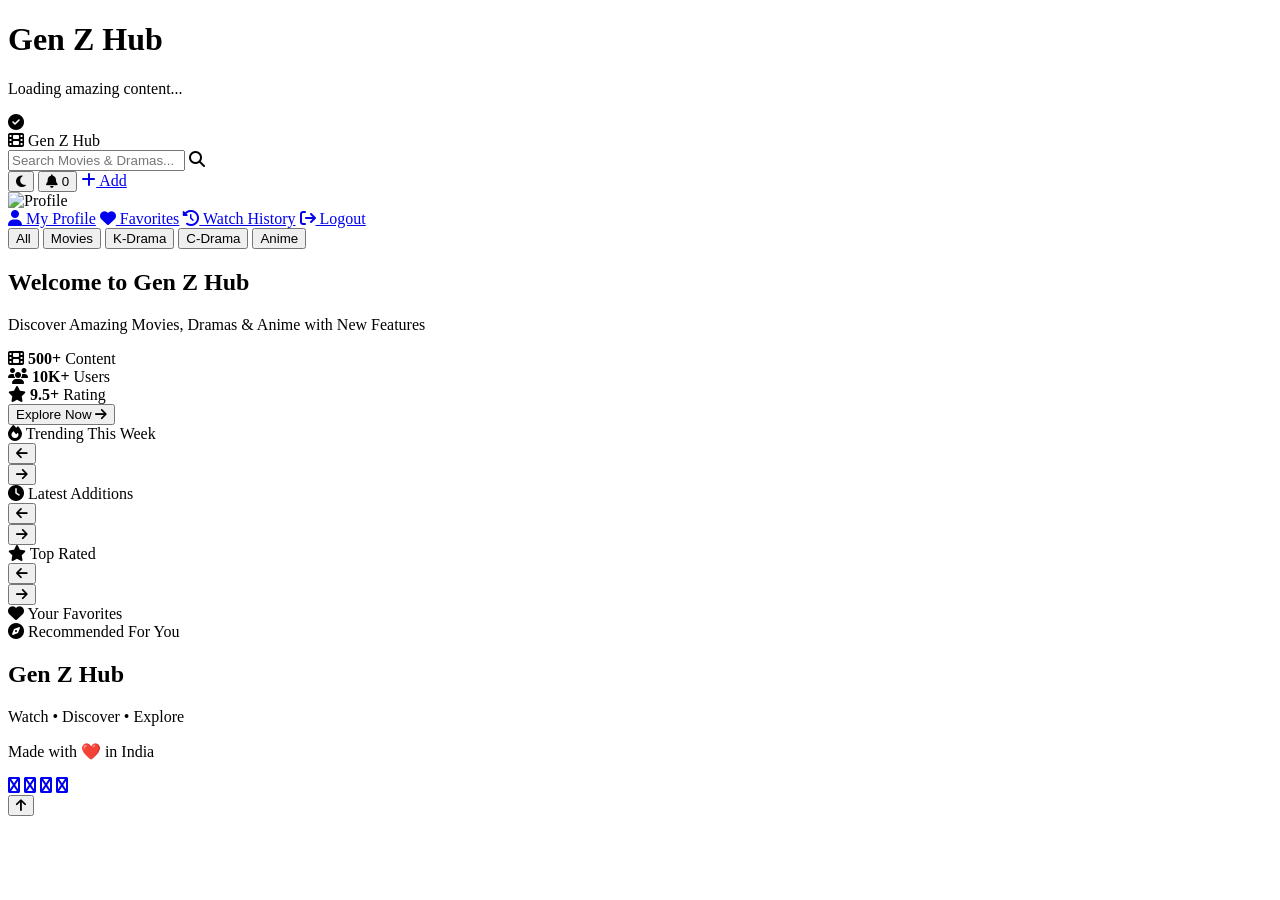
==== index.html @ 0b3efc9b "Create index.html for Gen Z Hub website This HTML file serves as the main structure for the Gen Z Hu" ====
<!DOCTYPE html>
<html lang="en">
<head>
  <meta charset="UTF-8">
  <meta name="viewport" content="width=device-width, initial-scale=1.0">
  <meta name="description" content="Gen Z Hub - Discover Amazing Movies, Dramas & Anime">
  <title>Gen Z Hub - Best Dramas & Movies</title>

  <link rel="stylesheet" href="style.css">
  <link rel="preconnect" href="https://fonts.googleapis.com">
  <link rel="preconnect" href="https://fonts.gstatic.com" crossorigin>
  <link href="https://fonts.googleapis.com/css2?family=Poppins:wght@300;400;500;600;700;800&family=Inter:wght@400;500;600&display=swap" rel="stylesheet">
  <link rel="stylesheet" href="https://cdnjs.cloudflare.com/ajax/libs/font-awesome/6.5.2/css/all.min.css">
</head>

<body>
  <!-- LOADER -->
  <div id="loader">
    <h1>Gen Z Hub</h1>
    <p>Loading amazing content...</p>
    <div class="loader-spinner"></div>
  </div>

  <!-- NOTIFICATION POPUP -->
  <div id="notification" class="notification">
    <i class="fa-solid fa-check-circle"></i>
    <span id="notif-text"></span>
  </div>

  <!-- NAVBAR -->
  <nav class="navbar">
    <div class="logo">
      <i class="fa-solid fa-film"></i>
      <span>Gen Z Hub</span>
    </div>

    <!-- SEARCH -->
    <div class="search-box">
      <input type="text" id="search" placeholder="Search Movies & Dramas...">
      <i class="fa-solid fa-magnifying-glass"></i>
    </div>

    <!-- NEW FEATURES -->
    <div class="nav-actions">
      <button id="darkModeBtn" class="nav-btn" title="Toggle Dark Mode">
        <i class="fa-solid fa-moon"></i>
      </button>
      <button id="notifyBtn" class="nav-btn" title="Notifications">
        <i class="fa-solid fa-bell"></i>
        <span class="notify-count">0</span>
      </button>
      <a href="admin.html" class="add-btn">
        <i class="fa-solid fa-plus"></i> Add
      </a>
      <div class="user-profile" id="userProfile">
        <img src="https://ui-avatars.com/api/?name=User&background=4f7cff&color=fff" alt="Profile">
        <div class="profile-dropdown">
          <a href="#"><i class="fa-solid fa-user"></i> My Profile</a>
          <a href="#"><i class="fa-solid fa-heart"></i> Favorites</a>
          <a href="#"><i class="fa-solid fa-history"></i> Watch History</a>
          <a href="#" class="logout"><i class="fa-solid fa-sign-out"></i> Logout</a>
        </div>
      </div>
    </div>

    <!-- FILTER MENU -->
    <div class="menu">
      <button class="menu-btn active" data-filter="all">All</button>
      <button class="menu-btn" data-filter="Movie">Movies</button>
      <button class="menu-btn" data-filter="K-Drama">K-Drama</button>
      <button class="menu-btn" data-filter="C-Drama">C-Drama</button>
      <button class="menu-btn" data-filter="Anime">Anime</button>
    </div>
  </nav>

  <!-- HERO -->
  <section class="hero">
    <div class="overlay">
      <h1>Welcome to <span>Gen Z Hub</span></h1>
      <p>Discover Amazing Movies, Dramas & Anime with New Features</p>
      <div class="hero-stats">
        <div class="stat">
          <i class="fa-solid fa-film"></i>
          <span><b>500+</b> Content</span>
        </div>
        <div class="stat">
          <i class="fa-solid fa-users"></i>
          <span><b>10K+</b> Users</span>
        </div>
        <div class="stat">
          <i class="fa-solid fa-star"></i>
          <span><b>9.5+</b> Rating</span>
        </div>
      </div>
      <a href="#trending">
        <button>Explore Now <i class="fa-solid fa-arrow-right"></i></button>
      </a>
    </div>
  </section>

  <!-- TRENDING -->
  <section id="trending" class="section">
    <div class="section-title">
      <i class="fa-solid fa-fire"></i> Trending This Week
    </div>
    <button class="slide-btn prev" data-section="trendingList"><i class="fa-solid fa-arrow-left"></i></button>
    <div class="cards" id="trendingList"></div>
    <button class="slide-btn next" data-section="trendingList"><i class="fa-solid fa-arrow-right"></i></button>
  </section>

  <!-- LATEST -->
  <section class="section">
    <div class="section-title">
      <i class="fa-solid fa-clock"></i> Latest Additions
    </div>
    <button class="slide-btn prev" data-section="latestList"><i class="fa-solid fa-arrow-left"></i></button>
    <div class="cards" id="latestList"></div>
    <button class="slide-btn next" data-section="latestList"><i class="fa-solid fa-arrow-right"></i></button>
  </section>

  <!-- TOP RATED -->
  <section class="section">
    <div class="section-title">
      <i class="fa-solid fa-star"></i> Top Rated
    </div>
    <button class="slide-btn prev" data-section="topList"><i class="fa-solid fa-arrow-left"></i></button>
    <div class="cards" id="topList"></div>
    <button class="slide-btn next" data-section="topList"><i class="fa-solid fa-arrow-right"></i></button>
  </section>

  <!-- NEW: FAVORITES SECTION -->
  <section class="section">
    <div class="section-title">
      <i class="fa-solid fa-heart"></i> Your Favorites
    </div>
    <div class="cards" id="favoritesList"></div>
  </section>

  <!-- NEW: RECOMMENDED FOR YOU -->
  <section class="section">
    <div class="section-title">
      <i class="fa-solid fa-compass"></i> Recommended For You
    </div>
    <div class="cards" id="recommendedList"></div>
  </section>

  <!-- FOOTER -->
  <footer>
    <div class="footer-content">
      <h2>Gen Z Hub</h2>
      <p>Watch • Discover • Explore</p>
      <p>Made with ❤️ in India</p>
      <div class="footer-social">
        <a href="#"><i class="fa-solid fa-instagram"></i></a>
        <a href="#"><i class="fa-solid fa-twitter"></i></a>
        <a href="#"><i class="fa-solid fa-facebook"></i></a>
        <a href="#"><i class="fa-solid fa-youtube"></i></a>
      </div>
    </div>
  </footer>

  <!-- BACK TO TOP -->
  <button id="topBtn">
    <i class="fa-solid fa-arrow-up"></i>
  </button>

  <!-- SCRIPTS -->
  <script src="data.js"></script>
  <script src="script.js"></script>
</body>
</html>
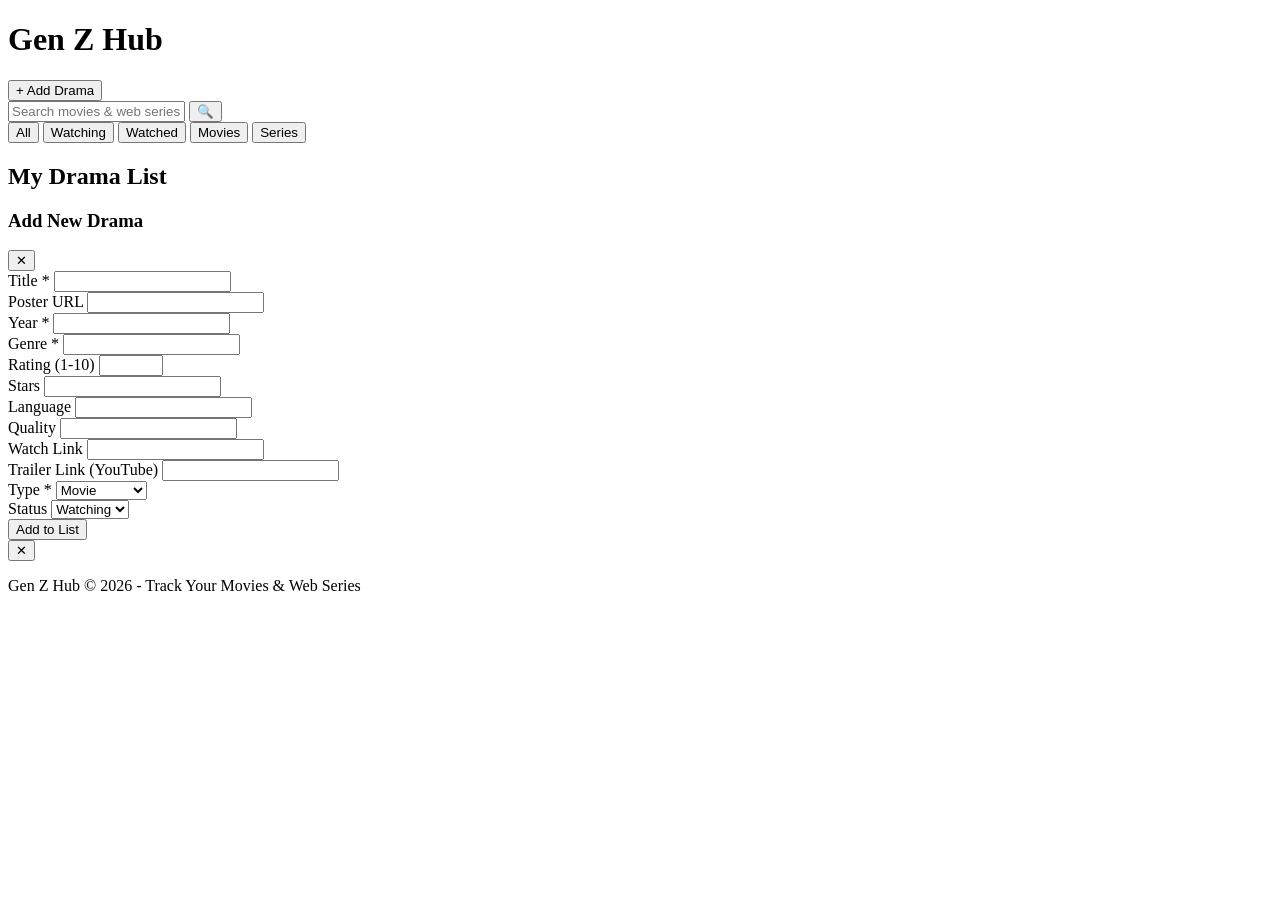
==== commit f5bc7cb2: "Create index.html" ====
--- a/index.html
+++ b/index.html
@@ -1,171 +1,123 @@
 <!DOCTYPE html>
 <html lang="en">
 <head>
-  <meta charset="UTF-8">
-  <meta name="viewport" content="width=device-width, initial-scale=1.0">
-  <meta name="description" content="Gen Z Hub - Discover Amazing Movies, Dramas & Anime">
-  <title>Gen Z Hub - Best Dramas & Movies</title>
+    <meta charset="UTF-8">
+    <meta name="viewport" content="width=device-width, initial-scale=1.0">
+    <title>Gen Z Hub - Track Your Movies & Web Series</title>
+    <link rel="stylesheet" href="styles.css">
+    <link href="https://fonts.googleapis.com/css2?family=Outfit:wght@300;400;500;600;700;800&family=Space+Grotesk:wght@300;400;500;600;700&display=swap" rel="stylesheet">
+</head>
+<body>
+    <div class="app-container">
+        <header class="header">
+            <div class="logo">
+                <h1 class="logo-text">Gen Z Hub</h1>
+            </div>
+            <div class="header-actions">
+                <button id="addDramaBtn" class="btn-primary" onclick="showAddForm()">
+                    <span class="icon">+</span> Add Drama
+                </button>
+            </div>
+        </header>
 
-  <link rel="stylesheet" href="style.css">
-  <link rel="preconnect" href="https://fonts.googleapis.com">
-  <link rel="preconnect" href="https://fonts.gstatic.com" crossorigin>
-  <link href="https://fonts.googleapis.com/css2?family=Poppins:wght@300;400;500;600;700;800&family=Inter:wght@400;500;600&display=swap" rel="stylesheet">
-  <link rel="stylesheet" href="https://cdnjs.cloudflare.com/ajax/libs/font-awesome/6.5.2/css/all.min.css">
-</head>
+        <div class="search-container">
+            <input type="text" id="searchInput" class="search-input" placeholder="Search movies & web series..." onkeyup="searchDramas()">
+            <button class="search-btn" onclick="searchDramas()">🔍</button>
+        </div>
 
-<body>
-  <!-- LOADER -->
-  <div id="loader">
-    <h1>Gen Z Hub</h1>
-    <p>Loading amazing content...</p>
-    <div class="loader-spinner"></div>
-  </div>
+        <div class="filter-tabs">
+            <button class="filter-tab active" onclick="filterBy('all')">All</button>
+            <button class="filter-tab" onclick="filterBy('watching')">Watching</button>
+            <button class="filter-tab" onclick="filterBy('watched')">Watched</button>
+            <button class="filter-tab" onclick="filterBy('movies')">Movies</button>
+            <button class="filter-tab" onclick="filterBy('series')">Series</button>
+        </div>
 
-  <!-- NOTIFICATION POPUP -->
-  <div id="notification" class="notification">
-    <i class="fa-solid fa-check-circle"></i>
-    <span id="notif-text"></span>
-  </div>
+        <main class="main-content">
+            <h2 class="section-title">My Drama List</h2>
+            <div id="dramaGrid" class="drama-grid"></div>
+        </main>
 
-  <!-- NAVBAR -->
-  <nav class="navbar">
-    <div class="logo">
-      <i class="fa-solid fa-film"></i>
-      <span>Gen Z Hub</span>
+        <div id="addFormModal" class="modal">
+            <div class="modal-content">
+                <div class="modal-header">
+                    <h3>Add New Drama</h3>
+                    <button class="close-btn" onclick="hideAddForm()">✕</button>
+                </div>
+                <form id="addDramaForm" class="add-form" onsubmit="addDrama(event)">
+                    <div class="form-group">
+                        <label for="title">Title *</label>
+                        <input type="text" id="title" class="form-input" required>
+                    </div>
+                    <div class="form-group">
+                        <label for="poster">Poster URL</label>
+                        <input type="url" id="poster" class="form-input">
+                    </div>
+                    <div class="form-group">
+                        <label for="year">Year *</label>
+                        <input type="number" id="year" class="form-input" required>
+                    </div>
+                    <div class="form-group">
+                        <label for="genre">Genre *</label>
+                        <input type="text" id="genre" class="form-input" required>
+                    </div>
+                    <div class="form-group">
+                        <label for="rating">Rating (1-10)</label>
+                        <input type="number" id="rating" class="form-input" min="1" max="10" step="0.1">
+                    </div>
+                    <div class="form-group">
+                        <label for="stars">Stars</label>
+                        <input type="text" id="stars" class="form-input">
+                    </div>
+                    <div class="form-group">
+                        <label for="language">Language</label>
+                        <input type="text" id="language" class="form-input">
+                    </div>
+                    <div class="form-group">
+                        <label for="quality">Quality</label>
+                        <input type="text" id="quality" class="form-input">
+                    </div>
+                    <div class="form-group">
+                        <label for="watchLink">Watch Link</label>
+                        <input type="url" id="watchLink" class="form-input">
+                    </div>
+                    <div class="form-group">
+                        <label for="trailerLink">Trailer Link (YouTube)</label>
+                        <input type="url" id="trailerLink" class="form-input">
+                    </div>
+                    <div class="form-group">
+                        <label for="type">Type *</label>
+                        <select id="type" class="form-select" required>
+                            <option value="movie">Movie</option>
+                            <option value="series">Web Series</option>
+                        </select>
+                    </div>
+                    <div class="form-group">
+                        <label for="status">Status</label>
+                        <select id="status" class="form-select">
+                            <option value="watching">Watching</option>
+                            <option value="watched">Watched</option>
+                            <option value="planned">Planned</option>
+                        </select>
+                    </div>
+                    <button type="submit" class="btn-primary btn-submit">Add to List</button>
+                </form>
+            </div>
+        </div>
+
+        <div id="dramaDetailsModal" class="modal">
+            <div class="modal-content details-modal">
+                <div class="modal-header">
+                    <button class="close-btn" onclick="hideDramaDetails()">✕</button>
+                </div>
+                <div id="dramaDetails" class="details-content"></div>
+            </div>
+        </div>
+
+        <footer class="footer">
+            <p>Gen Z Hub © 2026 - Track Your Movies & Web Series</p>
+        </footer>
     </div>
-
-    <!-- SEARCH -->
-    <div class="search-box">
-      <input type="text" id="search" placeholder="Search Movies & Dramas...">
-      <i class="fa-solid fa-magnifying-glass"></i>
-    </div>
-
-    <!-- NEW FEATURES -->
-    <div class="nav-actions">
-      <button id="darkModeBtn" class="nav-btn" title="Toggle Dark Mode">
-        <i class="fa-solid fa-moon"></i>
-      </button>
-      <button id="notifyBtn" class="nav-btn" title="Notifications">
-        <i class="fa-solid fa-bell"></i>
-        <span class="notify-count">0</span>
-      </button>
-      <a href="admin.html" class="add-btn">
-        <i class="fa-solid fa-plus"></i> Add
-      </a>
-      <div class="user-profile" id="userProfile">
-        <img src="https://ui-avatars.com/api/?name=User&background=4f7cff&color=fff" alt="Profile">
-        <div class="profile-dropdown">
-          <a href="#"><i class="fa-solid fa-user"></i> My Profile</a>
-          <a href="#"><i class="fa-solid fa-heart"></i> Favorites</a>
-          <a href="#"><i class="fa-solid fa-history"></i> Watch History</a>
-          <a href="#" class="logout"><i class="fa-solid fa-sign-out"></i> Logout</a>
-        </div>
-      </div>
-    </div>
-
-    <!-- FILTER MENU -->
-    <div class="menu">
-      <button class="menu-btn active" data-filter="all">All</button>
-      <button class="menu-btn" data-filter="Movie">Movies</button>
-      <button class="menu-btn" data-filter="K-Drama">K-Drama</button>
-      <button class="menu-btn" data-filter="C-Drama">C-Drama</button>
-      <button class="menu-btn" data-filter="Anime">Anime</button>
-    </div>
-  </nav>
-
-  <!-- HERO -->
-  <section class="hero">
-    <div class="overlay">
-      <h1>Welcome to <span>Gen Z Hub</span></h1>
-      <p>Discover Amazing Movies, Dramas & Anime with New Features</p>
-      <div class="hero-stats">
-        <div class="stat">
-          <i class="fa-solid fa-film"></i>
-          <span><b>500+</b> Content</span>
-        </div>
-        <div class="stat">
-          <i class="fa-solid fa-users"></i>
-          <span><b>10K+</b> Users</span>
-        </div>
-        <div class="stat">
-          <i class="fa-solid fa-star"></i>
-          <span><b>9.5+</b> Rating</span>
-        </div>
-      </div>
-      <a href="#trending">
-        <button>Explore Now <i class="fa-solid fa-arrow-right"></i></button>
-      </a>
-    </div>
-  </section>
-
-  <!-- TRENDING -->
-  <section id="trending" class="section">
-    <div class="section-title">
-      <i class="fa-solid fa-fire"></i> Trending This Week
-    </div>
-    <button class="slide-btn prev" data-section="trendingList"><i class="fa-solid fa-arrow-left"></i></button>
-    <div class="cards" id="trendingList"></div>
-    <button class="slide-btn next" data-section="trendingList"><i class="fa-solid fa-arrow-right"></i></button>
-  </section>
-
-  <!-- LATEST -->
-  <section class="section">
-    <div class="section-title">
-      <i class="fa-solid fa-clock"></i> Latest Additions
-    </div>
-    <button class="slide-btn prev" data-section="latestList"><i class="fa-solid fa-arrow-left"></i></button>
-    <div class="cards" id="latestList"></div>
-    <button class="slide-btn next" data-section="latestList"><i class="fa-solid fa-arrow-right"></i></button>
-  </section>
-
-  <!-- TOP RATED -->
-  <section class="section">
-    <div class="section-title">
-      <i class="fa-solid fa-star"></i> Top Rated
-    </div>
-    <button class="slide-btn prev" data-section="topList"><i class="fa-solid fa-arrow-left"></i></button>
-    <div class="cards" id="topList"></div>
-    <button class="slide-btn next" data-section="topList"><i class="fa-solid fa-arrow-right"></i></button>
-  </section>
-
-  <!-- NEW: FAVORITES SECTION -->
-  <section class="section">
-    <div class="section-title">
-      <i class="fa-solid fa-heart"></i> Your Favorites
-    </div>
-    <div class="cards" id="favoritesList"></div>
-  </section>
-
-  <!-- NEW: RECOMMENDED FOR YOU -->
-  <section class="section">
-    <div class="section-title">
-      <i class="fa-solid fa-compass"></i> Recommended For You
-    </div>
-    <div class="cards" id="recommendedList"></div>
-  </section>
-
-  <!-- FOOTER -->
-  <footer>
-    <div class="footer-content">
-      <h2>Gen Z Hub</h2>
-      <p>Watch • Discover • Explore</p>
-      <p>Made with ❤️ in India</p>
-      <div class="footer-social">
-        <a href="#"><i class="fa-solid fa-instagram"></i></a>
-        <a href="#"><i class="fa-solid fa-twitter"></i></a>
-        <a href="#"><i class="fa-solid fa-facebook"></i></a>
-        <a href="#"><i class="fa-solid fa-youtube"></i></a>
-      </div>
-    </div>
-  </footer>
-
-  <!-- BACK TO TOP -->
-  <button id="topBtn">
-    <i class="fa-solid fa-arrow-up"></i>
-  </button>
-
-  <!-- SCRIPTS -->
-  <script src="data.js"></script>
-  <script src="script.js"></script>
+    <script src="script.js"></script>
 </body>
-</html>
+</html>
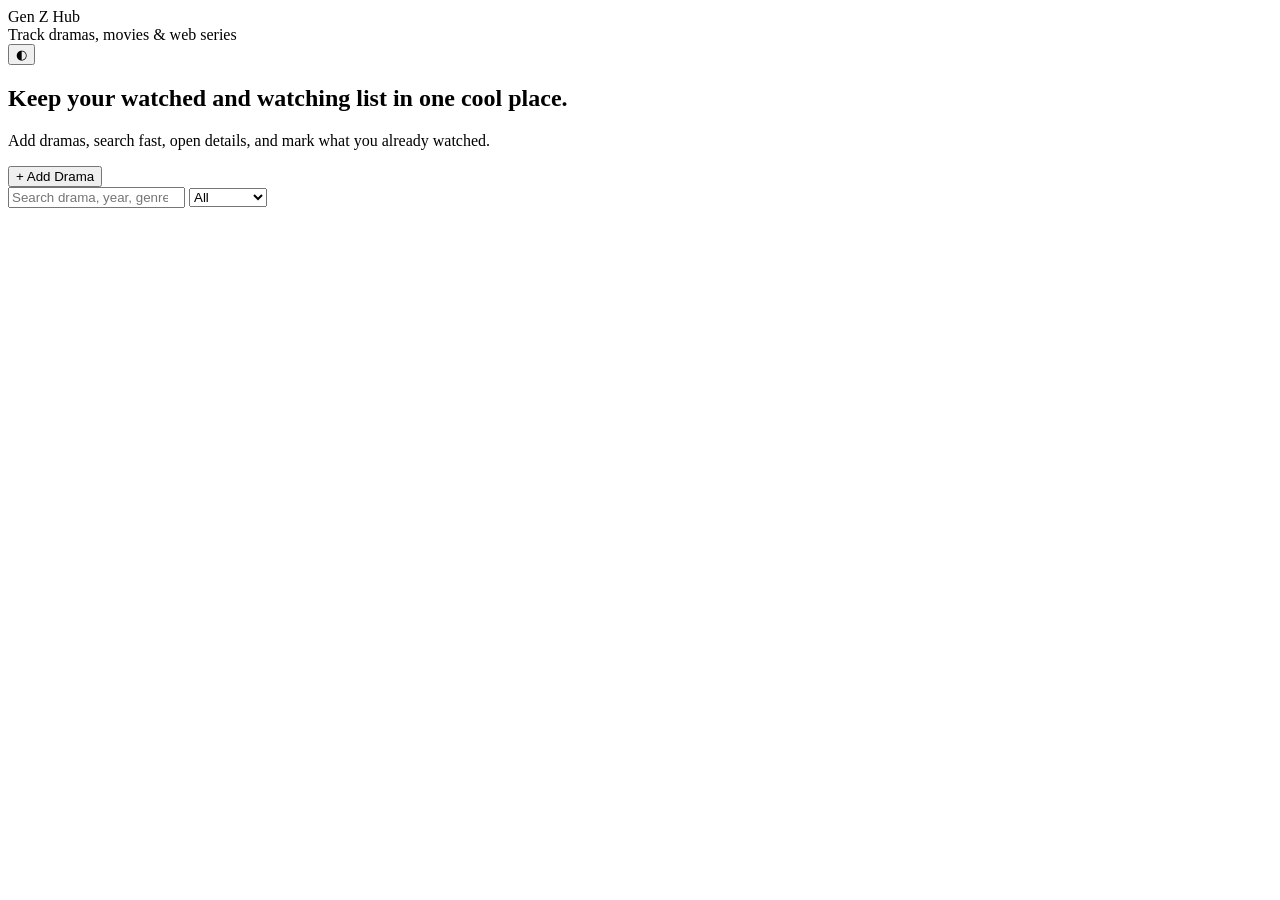
==== commit d1075462: "Update index.html" ====
--- a/index.html
+++ b/index.html
@@ -1,123 +1,94 @@
 <!DOCTYPE html>
 <html lang="en">
 <head>
-    <meta charset="UTF-8">
-    <meta name="viewport" content="width=device-width, initial-scale=1.0">
-    <title>Gen Z Hub - Track Your Movies & Web Series</title>
-    <link rel="stylesheet" href="styles.css">
-    <link href="https://fonts.googleapis.com/css2?family=Outfit:wght@300;400;500;600;700;800&family=Space+Grotesk:wght@300;400;500;600;700&display=swap" rel="stylesheet">
+  <meta charset="UTF-8" />
+  <meta name="viewport" content="width=device-width, initial-scale=1.0" />
+  <title>Gen Z Hub</title>
+  <link rel="preconnect" href="https://fonts.googleapis.com">
+  <link rel="preconnect" href="https://fonts.gstatic.com" crossorigin>
+  <link href="https://fonts.googleapis.com/css2?family=Inter:wght@400;500;600;700;800&family=Orbitron:wght@500;700;800&display=swap" rel="stylesheet">
+  <link rel="stylesheet" href="styles.css" />
 </head>
 <body>
-    <div class="app-container">
-        <header class="header">
-            <div class="logo">
-                <h1 class="logo-text">Gen Z Hub</h1>
-            </div>
-            <div class="header-actions">
-                <button id="addDramaBtn" class="btn-primary" onclick="showAddForm()">
-                    <span class="icon">+</span> Add Drama
-                </button>
-            </div>
-        </header>
+  <header class="topbar">
+    <div>
+      <div class="brand">Gen Z Hub</div>
+      <div class="tagline">Track dramas, movies & web series</div>
+    </div>
+    <button id="themeBtn" class="icon-btn">◐</button>
+  </header>
 
-        <div class="search-container">
-            <input type="text" id="searchInput" class="search-input" placeholder="Search movies & web series..." onkeyup="searchDramas()">
-            <button class="search-btn" onclick="searchDramas()">🔍</button>
+  <main class="container">
+    <section class="hero">
+      <div>
+        <h1>Keep your watched and watching list in one cool place.</h1>
+        <p>Add dramas, search fast, open details, and mark what you already watched.</p>
+      </div>
+      <div class="actions">
+        <button id="addBtn" class="primary-btn">+ Add Drama</button>
+      </div>
+    </section>
+
+    <section class="toolbar">
+      <input id="searchInput" type="search" placeholder="Search drama, year, genre..." />
+      <select id="filterSelect">
+        <option value="all">All</option>
+        <option value="watching">Watching</option>
+        <option value="watched">Watched</option>
+      </select>
+    </section>
+
+    <section class="stats" id="stats"></section>
+    <section id="dramaGrid" class="grid"></section>
+  </main>
+
+  <dialog id="dramaDialog">
+    <form id="dramaForm" method="dialog" class="dialog-card">
+      <h2>Add Drama</h2>
+      <div class="form-grid">
+        <input name="title" placeholder="Title" required />
+        <input name="year" type="number" placeholder="Year" required />
+        <input name="genre" placeholder="Genre" required />
+        <input name="rating" type="number" step="0.1" min="0" max="10" placeholder="Rating" required />
+        <input name="stars" placeholder="Stars" />
+        <input name="language" placeholder="Language" />
+        <input name="quality" placeholder="Quality" />
+        <input name="poster" placeholder="Poster image URL" />
+        <input name="watchLink" placeholder="Watch link" />
+        <input name="trailer" placeholder="YouTube trailer link" />
+      </div>
+      <div class="status-row">
+        <label><input type="radio" name="status" value="watching" checked /> Watching</label>
+        <label><input type="radio" name="status" value="watched" /> Watched</label>
+      </div>
+      <div class="dialog-actions">
+        <button type="button" id="cancelBtn" class="ghost-btn">Cancel</button>
+        <button type="submit" class="primary-btn">Save</button>
+      </div>
+    </form>
+  </dialog>
+
+  <template id="cardTemplate">
+    <article class="card">
+      <img class="poster" alt="Poster" />
+      <div class="card-body">
+        <div class="card-top">
+          <h3 class="title"></h3>
+          <button class="delete-btn" title="Delete">✕</button>
         </div>
+        <div class="meta"></div>
+        <div class="badge-row">
+          <span class="status-badge"></span>
+          <span class="rating-badge"></span>
+        </div>
+        <div class="mini-actions">
+          <button class="mark-btn"></button>
+          <button class="open-btn">Open</button>
+        </div>
+      </div>
+    </article>
+  </template>
 
-        <div class="filter-tabs">
-            <button class="filter-tab active" onclick="filterBy('all')">All</button>
-            <button class="filter-tab" onclick="filterBy('watching')">Watching</button>
-            <button class="filter-tab" onclick="filterBy('watched')">Watched</button>
-            <button class="filter-tab" onclick="filterBy('movies')">Movies</button>
-            <button class="filter-tab" onclick="filterBy('series')">Series</button>
-        </div>
-
-        <main class="main-content">
-            <h2 class="section-title">My Drama List</h2>
-            <div id="dramaGrid" class="drama-grid"></div>
-        </main>
-
-        <div id="addFormModal" class="modal">
-            <div class="modal-content">
-                <div class="modal-header">
-                    <h3>Add New Drama</h3>
-                    <button class="close-btn" onclick="hideAddForm()">✕</button>
-                </div>
-                <form id="addDramaForm" class="add-form" onsubmit="addDrama(event)">
-                    <div class="form-group">
-                        <label for="title">Title *</label>
-                        <input type="text" id="title" class="form-input" required>
-                    </div>
-                    <div class="form-group">
-                        <label for="poster">Poster URL</label>
-                        <input type="url" id="poster" class="form-input">
-                    </div>
-                    <div class="form-group">
-                        <label for="year">Year *</label>
-                        <input type="number" id="year" class="form-input" required>
-                    </div>
-                    <div class="form-group">
-                        <label for="genre">Genre *</label>
-                        <input type="text" id="genre" class="form-input" required>
-                    </div>
-                    <div class="form-group">
-                        <label for="rating">Rating (1-10)</label>
-                        <input type="number" id="rating" class="form-input" min="1" max="10" step="0.1">
-                    </div>
-                    <div class="form-group">
-                        <label for="stars">Stars</label>
-                        <input type="text" id="stars" class="form-input">
-                    </div>
-                    <div class="form-group">
-                        <label for="language">Language</label>
-                        <input type="text" id="language" class="form-input">
-                    </div>
-                    <div class="form-group">
-                        <label for="quality">Quality</label>
-                        <input type="text" id="quality" class="form-input">
-                    </div>
-                    <div class="form-group">
-                        <label for="watchLink">Watch Link</label>
-                        <input type="url" id="watchLink" class="form-input">
-                    </div>
-                    <div class="form-group">
-                        <label for="trailerLink">Trailer Link (YouTube)</label>
-                        <input type="url" id="trailerLink" class="form-input">
-                    </div>
-                    <div class="form-group">
-                        <label for="type">Type *</label>
-                        <select id="type" class="form-select" required>
-                            <option value="movie">Movie</option>
-                            <option value="series">Web Series</option>
-                        </select>
-                    </div>
-                    <div class="form-group">
-                        <label for="status">Status</label>
-                        <select id="status" class="form-select">
-                            <option value="watching">Watching</option>
-                            <option value="watched">Watched</option>
-                            <option value="planned">Planned</option>
-                        </select>
-                    </div>
-                    <button type="submit" class="btn-primary btn-submit">Add to List</button>
-                </form>
-            </div>
-        </div>
-
-        <div id="dramaDetailsModal" class="modal">
-            <div class="modal-content details-modal">
-                <div class="modal-header">
-                    <button class="close-btn" onclick="hideDramaDetails()">✕</button>
-                </div>
-                <div id="dramaDetails" class="details-content"></div>
-            </div>
-        </div>
-
-        <footer class="footer">
-            <p>Gen Z Hub © 2026 - Track Your Movies & Web Series</p>
-        </footer>
-    </div>
-    <script src="script.js"></script>
+  <script src="app.js"></script>
 </body>
 </html>
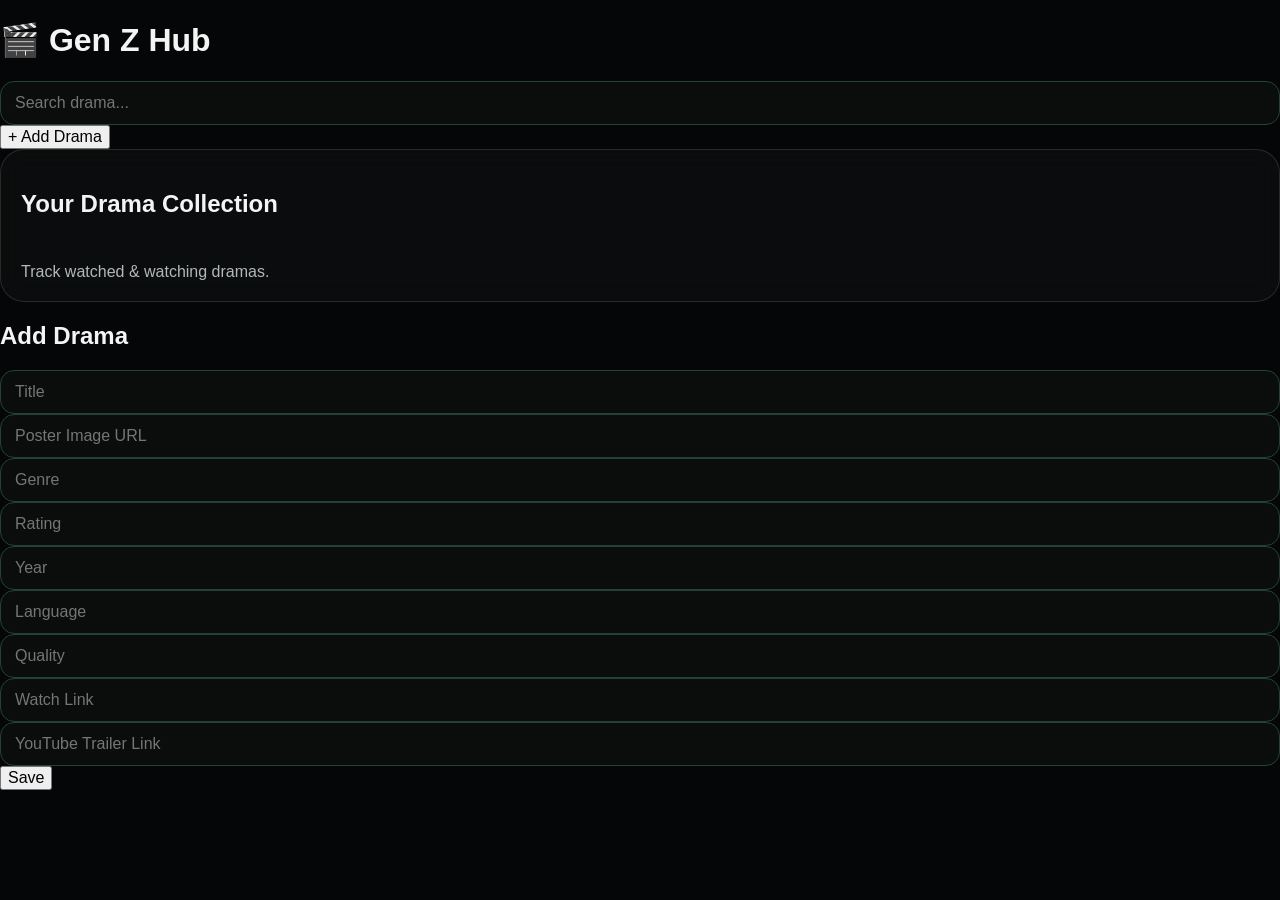
==== commit 3fc8f1de: "Update index.html" ====
--- a/index.html
+++ b/index.html
@@ -1,94 +1,63 @@
 <!DOCTYPE html>
 <html lang="en">
 <head>
-  <meta charset="UTF-8" />
-  <meta name="viewport" content="width=device-width, initial-scale=1.0" />
-  <title>Gen Z Hub</title>
-  <link rel="preconnect" href="https://fonts.googleapis.com">
-  <link rel="preconnect" href="https://fonts.gstatic.com" crossorigin>
-  <link href="https://fonts.googleapis.com/css2?family=Inter:wght@400;500;600;700;800&family=Orbitron:wght@500;700;800&display=swap" rel="stylesheet">
-  <link rel="stylesheet" href="styles.css" />
+<meta charset="UTF-8">
+<meta name="viewport" content="width=device-width, initial-scale=1.0">
+<title>Gen Z Hub</title>
+
+<link rel="preconnect" href="https://fonts.googleapis.com">
+<link href="https://fonts.googleapis.com/css2?family=Poppins:wght@300;400;600;700&display=swap" rel="stylesheet">
+
+<link rel="stylesheet" href="style.css">
 </head>
+
 <body>
-  <header class="topbar">
-    <div>
-      <div class="brand">Gen Z Hub</div>
-      <div class="tagline">Track dramas, movies & web series</div>
-    </div>
-    <button id="themeBtn" class="icon-btn">◐</button>
-  </header>
 
-  <main class="container">
-    <section class="hero">
-      <div>
-        <h1>Keep your watched and watching list in one cool place.</h1>
-        <p>Add dramas, search fast, open details, and mark what you already watched.</p>
-      </div>
-      <div class="actions">
-        <button id="addBtn" class="primary-btn">+ Add Drama</button>
-      </div>
-    </section>
+<header>
 
-    <section class="toolbar">
-      <input id="searchInput" type="search" placeholder="Search drama, year, genre..." />
-      <select id="filterSelect">
-        <option value="all">All</option>
-        <option value="watching">Watching</option>
-        <option value="watched">Watched</option>
-      </select>
-    </section>
+<h1>🎬 Gen Z Hub</h1>
 
-    <section class="stats" id="stats"></section>
-    <section id="dramaGrid" class="grid"></section>
-  </main>
+<div class="top-bar">
 
-  <dialog id="dramaDialog">
-    <form id="dramaForm" method="dialog" class="dialog-card">
-      <h2>Add Drama</h2>
-      <div class="form-grid">
-        <input name="title" placeholder="Title" required />
-        <input name="year" type="number" placeholder="Year" required />
-        <input name="genre" placeholder="Genre" required />
-        <input name="rating" type="number" step="0.1" min="0" max="10" placeholder="Rating" required />
-        <input name="stars" placeholder="Stars" />
-        <input name="language" placeholder="Language" />
-        <input name="quality" placeholder="Quality" />
-        <input name="poster" placeholder="Poster image URL" />
-        <input name="watchLink" placeholder="Watch link" />
-        <input name="trailer" placeholder="YouTube trailer link" />
-      </div>
-      <div class="status-row">
-        <label><input type="radio" name="status" value="watching" checked /> Watching</label>
-        <label><input type="radio" name="status" value="watched" /> Watched</label>
-      </div>
-      <div class="dialog-actions">
-        <button type="button" id="cancelBtn" class="ghost-btn">Cancel</button>
-        <button type="submit" class="primary-btn">Save</button>
-      </div>
-    </form>
-  </dialog>
+<input type="text" id="searchInput" placeholder="Search drama...">
 
-  <template id="cardTemplate">
-    <article class="card">
-      <img class="poster" alt="Poster" />
-      <div class="card-body">
-        <div class="card-top">
-          <h3 class="title"></h3>
-          <button class="delete-btn" title="Delete">✕</button>
-        </div>
-        <div class="meta"></div>
-        <div class="badge-row">
-          <span class="status-badge"></span>
-          <span class="rating-badge"></span>
-        </div>
-        <div class="mini-actions">
-          <button class="mark-btn"></button>
-          <button class="open-btn">Open</button>
-        </div>
-      </div>
-    </article>
-  </template>
+<button onclick="openAddModal()">
++ Add Drama
+</button>
 
-  <script src="app.js"></script>
+</div>
+
+</header>
+
+<section class="hero">
+<h2>Your Drama Collection</h2>
+<p>Track watched & watching dramas.</p>
+</section>
+
+<div id="dramaContainer" class="drama-grid"></div>
+
+<div id="addModal" class="modal">
+
+<div class="modal-content">
+
+<h2>Add Drama</h2>
+
+<input id="title" placeholder="Title">
+<input id="poster" placeholder="Poster Image URL">
+<input id="genre" placeholder="Genre">
+<input id="rating" placeholder="Rating">
+<input id="year" placeholder="Year">
+<input id="language" placeholder="Language">
+<input id="quality" placeholder="Quality">
+<input id="watchLink" placeholder="Watch Link">
+<input id="trailer" placeholder="YouTube Trailer Link">
+
+<button onclick="addDrama()">Save</button>
+
+</div>
+</div>
+
+<script src="app.js"></script>
+
 </body>
 </html>
--- a/style.css
+++ b/style.css
@@ -0,0 +1,194 @@
+*{box-sizing:border-box}
+body{
+  margin:0;
+  font-family:Inter,sans-serif;
+  background:#050607;
+  color:#f3f5f4;
+}
+.topbar,.hero,.toolbar,.stats,.card,.dialog-card{
+  border:1px solid rgba(157,190,170,.18);
+  background:rgba(12,15,14,.86);
+  backdrop-filter:blur(12px);
+}
+.topbar{
+  display:flex;
+  justify-content:space-between;
+  align-items:center;
+  padding:16px 18px;
+  position:sticky;
+  top:0;
+  z-index:10;
+}
+.brand{
+  font-family:Orbitron,sans-serif;
+  font-size:1.4rem;
+  color:#b7f2d0;
+  letter-spacing:.08em;
+}
+.tagline{font-size:.82rem;color:#98a39e}
+.container{
+  padding:14px;
+  max-width:1100px;
+  margin:auto;
+}
+.hero{
+  padding:20px;
+  border-radius:24px;
+  display:grid;
+  gap:16px;
+}
+.hero h1{
+  font-size:clamp(1.6rem,4vw,3rem);
+  margin:0;
+  line-height:1.05;
+}
+.hero p{
+  color:#b1bab5;
+  margin:.6rem 0 0;
+}
+.actions{
+  display:flex;
+  gap:10px;
+  align-items:center;
+}
+.toolbar{
+  margin-top:14px;
+  padding:12px;
+  border-radius:18px;
+  display:grid;
+  grid-template-columns:1fr 140px;
+  gap:10px;
+}
+input,select,button{font:inherit}
+input,select{
+  width:100%;
+  background:#0a0d0c;
+  color:#f3f5f4;
+  border:1px solid #224437;
+  border-radius:14px;
+  padding:12px 14px;
+  outline:none;
+}
+input:focus,select:focus{border-color:#77c69a}
+.primary-btn,.ghost-btn,.icon-btn,.open-btn,.mark-btn,.delete-btn{
+  border:0;
+  border-radius:14px;
+  padding:11px 14px;
+  cursor:pointer;
+}
+.primary-btn{
+  background:#2d8f61;
+  color:#fff;
+  font-weight:700;
+}
+.ghost-btn{background:#151a18;color:#d7dfda}
+.icon-btn,.open-btn,.mark-btn,.delete-btn{background:#101413;color:#e8eeea}
+.stats{
+  margin-top:14px;
+  padding:14px;
+  border-radius:18px;
+  display:flex;
+  gap:10px;
+  flex-wrap:wrap;
+}
+.stat{
+  padding:10px 14px;
+  border-radius:14px;
+  background:#0d1210;
+  color:#d9e4de;
+  border:1px solid #214333;
+}
+.grid{
+  margin-top:16px;
+  display:grid;
+  grid-template-columns:repeat(auto-fit,minmax(170px,1fr));
+  gap:14px;
+}
+.card{
+  border-radius:22px;
+  overflow:hidden;
+  box-shadow:0 14px 32px rgba(0,0,0,.32);
+}
+.poster{
+  width:100%;
+  aspect-ratio:3/4;
+  object-fit:cover;
+  background:#111;
+}
+.card-body{padding:12px}
+.card-top{
+  display:flex;
+  justify-content:space-between;
+  gap:10px;
+  align-items:flex-start;
+}
+.title{
+  margin:0;
+  font-family:Orbitron,sans-serif;
+  font-size:1rem;
+  line-height:1.2;
+}
+.meta{
+  font-size:.84rem;
+  color:#a5b2ac;
+  margin-top:8px;
+  min-height:2.4em;
+}
+.badge-row,.mini-actions,.dialog-actions,.status-row{
+  display:flex;
+  gap:8px;
+  flex-wrap:wrap;
+  align-items:center;
+}
+.badge-row{margin-top:10px}
+.status-badge,.rating-badge{
+  padding:6px 10px;
+  border-radius:999px;
+  font-size:.75rem;
+}
+.status-badge{
+  background:#173223;
+  color:#b7f2d0;
+}
+.rating-badge{
+  background:#2f2517;
+  color:#ffdca1;
+}
+.mini-actions{margin-top:10px}
+.mini-actions button{flex:1}
+dialog{
+  border:none;
+  background:transparent;
+  padding:0;
+}
+dialog::backdrop{background:rgba(0,0,0,.72)}
+.dialog-card{
+  width:min(720px,92vw);
+  margin:auto;
+  padding:18px;
+  border-radius:22px;
+}
+.dialog-card h2{
+  margin-top:0;
+  font-family:Orbitron,sans-serif;
+}
+.form-grid{
+  display:grid;
+  grid-template-columns:repeat(2,minmax(0,1fr));
+  gap:10px;
+}
+.form-grid input:nth-child(7),
+.form-grid input:nth-child(8),
+.form-grid input:nth-child(9),
+.form-grid input:nth-child(10){
+  grid-column:1/-1;
+}
+.status-row,.dialog-actions{
+  margin-top:12px;
+  justify-content:space-between;
+}
+@media (max-width:680px){
+  .toolbar,.form-grid{grid-template-columns:1fr}
+  .hero{padding:16px}
+  .grid{grid-template-columns:repeat(auto-fit,minmax(150px,1fr))}
+}
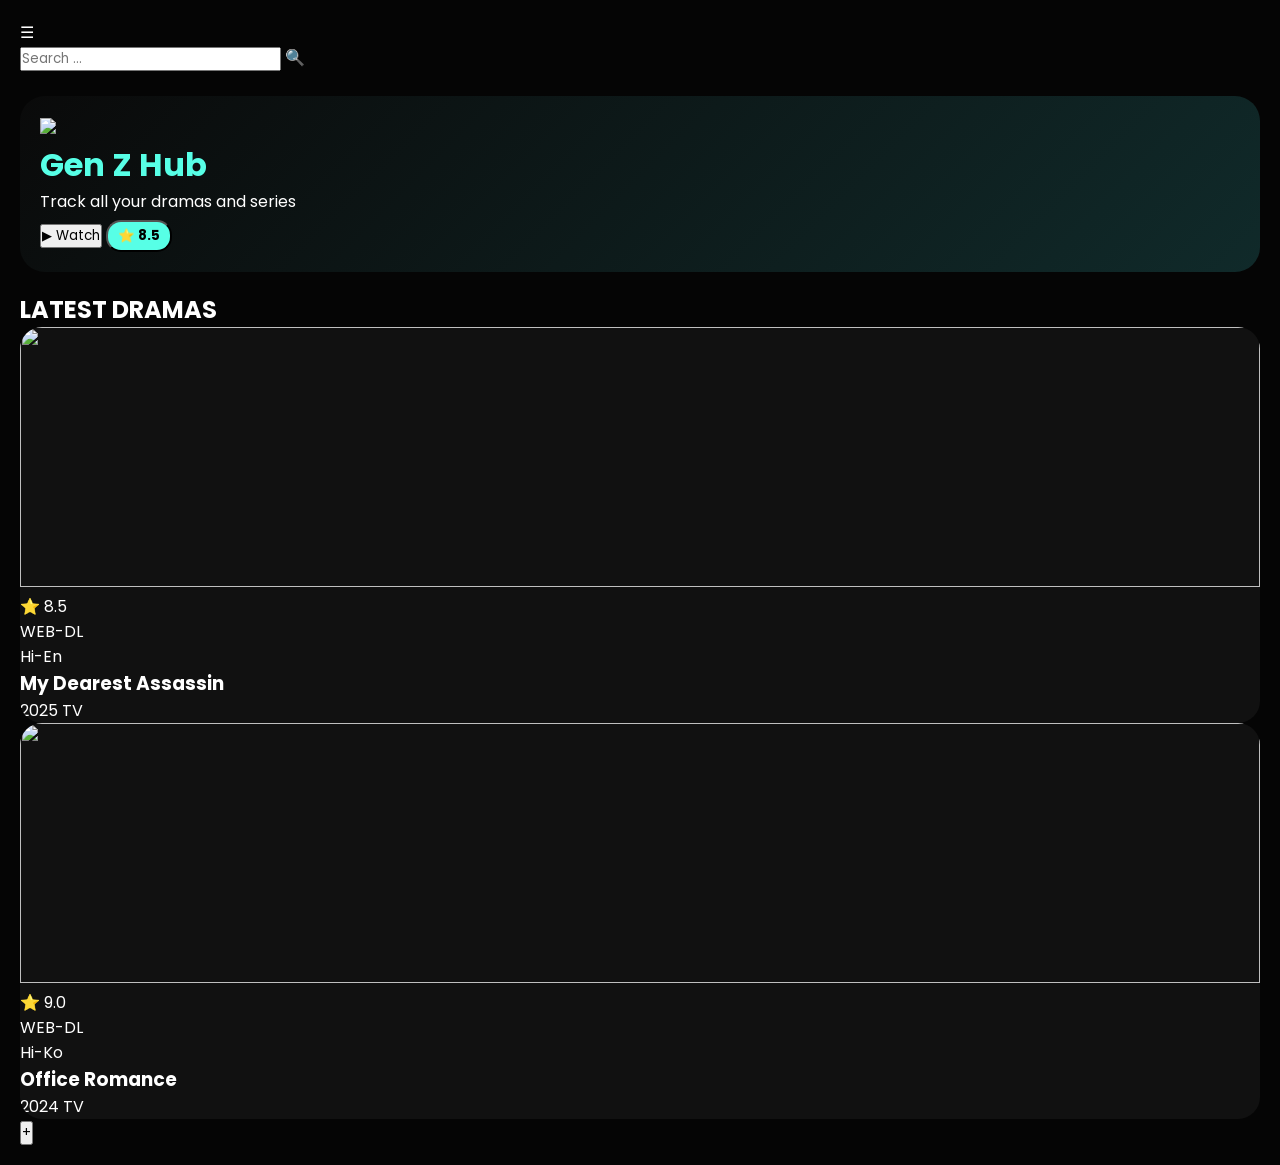
==== commit c9ec9a3c: "Update index.html" ====
--- a/index.html
+++ b/index.html
@@ -5,59 +5,93 @@
 <meta name="viewport" content="width=device-width, initial-scale=1.0">
 <title>Gen Z Hub</title>
 
-<link rel="preconnect" href="https://fonts.googleapis.com">
-<link href="https://fonts.googleapis.com/css2?family=Poppins:wght@300;400;600;700&display=swap" rel="stylesheet">
+<link href="https://fonts.googleapis.com/css2?family=Poppins:wght@300;400;500;600;700&display=swap" rel="stylesheet">
 
 <link rel="stylesheet" href="style.css">
 </head>
-
 <body>
 
 <header>
 
-<h1>🎬 Gen Z Hub</h1>
+<div class="menu">☰</div>
 
-<div class="top-bar">
-
-<input type="text" id="searchInput" placeholder="Search drama...">
-
-<button onclick="openAddModal()">
-+ Add Drama
-</button>
-
+<div class="search-box">
+<input type="text" placeholder="Search ...">
+<span>🔍</span>
 </div>
 
 </header>
 
 <section class="hero">
-<h2>Your Drama Collection</h2>
-<p>Track watched & watching dramas.</p>
-</section>
 
-<div id="dramaContainer" class="drama-grid"></div>
+<img src="https://images.unsplash.com/photo-1489599849927-2ee91cede3ba?w=1200">
 
-<div id="addModal" class="modal">
+<div class="overlay">
+<h1>Gen Z Hub</h1>
+<p>Track all your dramas and series</p>
 
-<div class="modal-content">
-
-<h2>Add Drama</h2>
-
-<input id="title" placeholder="Title">
-<input id="poster" placeholder="Poster Image URL">
-<input id="genre" placeholder="Genre">
-<input id="rating" placeholder="Rating">
-<input id="year" placeholder="Year">
-<input id="language" placeholder="Language">
-<input id="quality" placeholder="Quality">
-<input id="watchLink" placeholder="Watch Link">
-<input id="trailer" placeholder="YouTube Trailer Link">
-
-<button onclick="addDrama()">Save</button>
-
+<div class="hero-btns">
+<button class="watch">▶ Watch</button>
+<button class="rating">⭐ 8.5</button>
 </div>
 </div>
 
-<script src="app.js"></script>
+</section>
+
+<div class="section-title">
+<span></span>
+<h2>LATEST DRAMAS</h2>
+</div>
+
+<section class="grid">
+
+<div class="card">
+<div class="poster">
+
+<img src="https://picsum.photos/300/450?1">
+
+<div class="badge rating-badge">⭐ 8.5</div>
+
+<div class="badge quality">WEB-DL</div>
+
+<div class="badge lang">Hi-En</div>
+
+</div>
+
+<h3>My Dearest Assassin</h3>
+
+<div class="meta">
+<span>2025</span>
+<span class="pill">TV</span>
+</div>
+
+</div>
+
+<div class="card">
+<div class="poster">
+
+<img src="https://picsum.photos/300/450?2">
+
+<div class="badge rating-badge">⭐ 9.0</div>
+
+<div class="badge quality">WEB-DL</div>
+
+<div class="badge lang">Hi-Ko</div>
+
+</div>
+
+<h3>Office Romance</h3>
+
+<div class="meta">
+<span>2024</span>
+<span class="pill">TV</span>
+</div>
+
+</div>
+
+</section>
+
+<button class="fab">+</button>
 
 </body>
 </html>
--- a/style.css
+++ b/style.css
@@ -1,194 +1,156 @@
-*{box-sizing:border-box}
+*{
+margin:0;
+padding:0;
+box-sizing:border-box;
+font-family:'Poppins',sans-serif;
+}
+
 body{
-  margin:0;
-  font-family:Inter,sans-serif;
-  background:#050607;
-  color:#f3f5f4;
+background:#050505;
+color:white;
+padding:20px;
 }
-.topbar,.hero,.toolbar,.stats,.card,.dialog-card{
-  border:1px solid rgba(157,190,170,.18);
-  background:rgba(12,15,14,.86);
-  backdrop-filter:blur(12px);
+
+header{
+margin-bottom:25px;
 }
-.topbar{
-  display:flex;
-  justify-content:space-between;
-  align-items:center;
-  padding:16px 18px;
-  position:sticky;
-  top:0;
-  z-index:10;
+
+h1{
+font-size:2rem;
+color:#57ffe6;
 }
-.brand{
-  font-family:Orbitron,sans-serif;
-  font-size:1.4rem;
-  color:#b7f2d0;
-  letter-spacing:.08em;
+
+.top-bar{
+display:flex;
+gap:10px;
+margin-top:15px;
 }
-.tagline{font-size:.82rem;color:#98a39e}
-.container{
-  padding:14px;
-  max-width:1100px;
-  margin:auto;
+
+.top-bar input{
+flex:1;
+padding:12px;
+border:none;
+border-radius:15px;
+background:#111;
+color:white;
 }
+
+.top-bar button{
+background:#57ffe6;
+border:none;
+padding:12px 18px;
+border-radius:15px;
+font-weight:bold;
+cursor:pointer;
+}
+
 .hero{
-  padding:20px;
-  border-radius:24px;
-  display:grid;
-  gap:16px;
+background:linear-gradient(
+135deg,
+#0a0a0a,
+#102a2a
+);
+
+padding:20px;
+border-radius:25px;
+margin-bottom:20px;
 }
-.hero h1{
-  font-size:clamp(1.6rem,4vw,3rem);
-  margin:0;
-  line-height:1.05;
+
+.drama-grid{
+display:grid;
+grid-template-columns:repeat(
+auto-fill,
+minmax(170px,1fr)
+);
+
+gap:20px;
 }
-.hero p{
-  color:#b1bab5;
-  margin:.6rem 0 0;
+
+.card{
+background:#111;
+border-radius:22px;
+overflow:hidden;
+cursor:pointer;
+transition:0.3s;
 }
+
+.card:hover{
+transform:translateY(-6px);
+}
+
+.card img{
+width:100%;
+height:260px;
+object-fit:cover;
+}
+
+.card-content{
+padding:12px;
+}
+
+.genre{
+color:#57ffe6;
+font-size:13px;
+}
+
+.rating{
+background:#57ffe6;
+color:black;
+padding:4px 10px;
+border-radius:15px;
+display:inline-block;
+margin-top:6px;
+font-weight:bold;
+}
+
+.status{
+margin-top:8px;
+font-size:13px;
+}
+
 .actions{
-  display:flex;
-  gap:10px;
-  align-items:center;
+display:flex;
+justify-content:space-between;
+margin-top:10px;
 }
-.toolbar{
-  margin-top:14px;
-  padding:12px;
-  border-radius:18px;
-  display:grid;
-  grid-template-columns:1fr 140px;
-  gap:10px;
+
+.delete-btn{
+background:red;
+border:none;
+padding:8px;
+border-radius:10px;
+color:white;
 }
-input,select,button{font:inherit}
-input,select{
-  width:100%;
-  background:#0a0d0c;
-  color:#f3f5f4;
-  border:1px solid #224437;
-  border-radius:14px;
-  padding:12px 14px;
-  outline:none;
+
+.watch-btn{
+background:#57ffe6;
+border:none;
+padding:8px;
+border-radius:10px;
 }
-input:focus,select:focus{border-color:#77c69a}
-.primary-btn,.ghost-btn,.icon-btn,.open-btn,.mark-btn,.delete-btn{
-  border:0;
-  border-radius:14px;
-  padding:11px 14px;
-  cursor:pointer;
+
+.modal{
+display:none;
+position:fixed;
+inset:0;
+background:rgba(0,0,0,.8);
 }
-.primary-btn{
-  background:#2d8f61;
-  color:#fff;
-  font-weight:700;
+
+.modal-content{
+background:#111;
+padding:20px;
+width:90%;
+max-width:450px;
+margin:50px auto;
+border-radius:20px;
 }
-.ghost-btn{background:#151a18;color:#d7dfda}
-.icon-btn,.open-btn,.mark-btn,.delete-btn{background:#101413;color:#e8eeea}
-.stats{
-  margin-top:14px;
-  padding:14px;
-  border-radius:18px;
-  display:flex;
-  gap:10px;
-  flex-wrap:wrap;
-}
-.stat{
-  padding:10px 14px;
-  border-radius:14px;
-  background:#0d1210;
-  color:#d9e4de;
-  border:1px solid #214333;
-}
-.grid{
-  margin-top:16px;
-  display:grid;
-  grid-template-columns:repeat(auto-fit,minmax(170px,1fr));
-  gap:14px;
-}
-.card{
-  border-radius:22px;
-  overflow:hidden;
-  box-shadow:0 14px 32px rgba(0,0,0,.32);
-}
-.poster{
-  width:100%;
-  aspect-ratio:3/4;
-  object-fit:cover;
-  background:#111;
-}
-.card-body{padding:12px}
-.card-top{
-  display:flex;
-  justify-content:space-between;
-  gap:10px;
-  align-items:flex-start;
-}
-.title{
-  margin:0;
-  font-family:Orbitron,sans-serif;
-  font-size:1rem;
-  line-height:1.2;
-}
-.meta{
-  font-size:.84rem;
-  color:#a5b2ac;
-  margin-top:8px;
-  min-height:2.4em;
-}
-.badge-row,.mini-actions,.dialog-actions,.status-row{
-  display:flex;
-  gap:8px;
-  flex-wrap:wrap;
-  align-items:center;
-}
-.badge-row{margin-top:10px}
-.status-badge,.rating-badge{
-  padding:6px 10px;
-  border-radius:999px;
-  font-size:.75rem;
-}
-.status-badge{
-  background:#173223;
-  color:#b7f2d0;
-}
-.rating-badge{
-  background:#2f2517;
-  color:#ffdca1;
-}
-.mini-actions{margin-top:10px}
-.mini-actions button{flex:1}
-dialog{
-  border:none;
-  background:transparent;
-  padding:0;
-}
-dialog::backdrop{background:rgba(0,0,0,.72)}
-.dialog-card{
-  width:min(720px,92vw);
-  margin:auto;
-  padding:18px;
-  border-radius:22px;
-}
-.dialog-card h2{
-  margin-top:0;
-  font-family:Orbitron,sans-serif;
-}
-.form-grid{
-  display:grid;
-  grid-template-columns:repeat(2,minmax(0,1fr));
-  gap:10px;
-}
-.form-grid input:nth-child(7),
-.form-grid input:nth-child(8),
-.form-grid input:nth-child(9),
-.form-grid input:nth-child(10){
-  grid-column:1/-1;
-}
-.status-row,.dialog-actions{
-  margin-top:12px;
-  justify-content:space-between;
-}
-@media (max-width:680px){
-  .toolbar,.form-grid{grid-template-columns:1fr}
-  .hero{padding:16px}
-  .grid{grid-template-columns:repeat(auto-fit,minmax(150px,1fr))}
+
+.modal-content input{
+width:100%;
+padding:12px;
+margin:8px 0;
+background:#1d1d1d;
+border:none;
+border-radius:12px;
+color:white;
 }
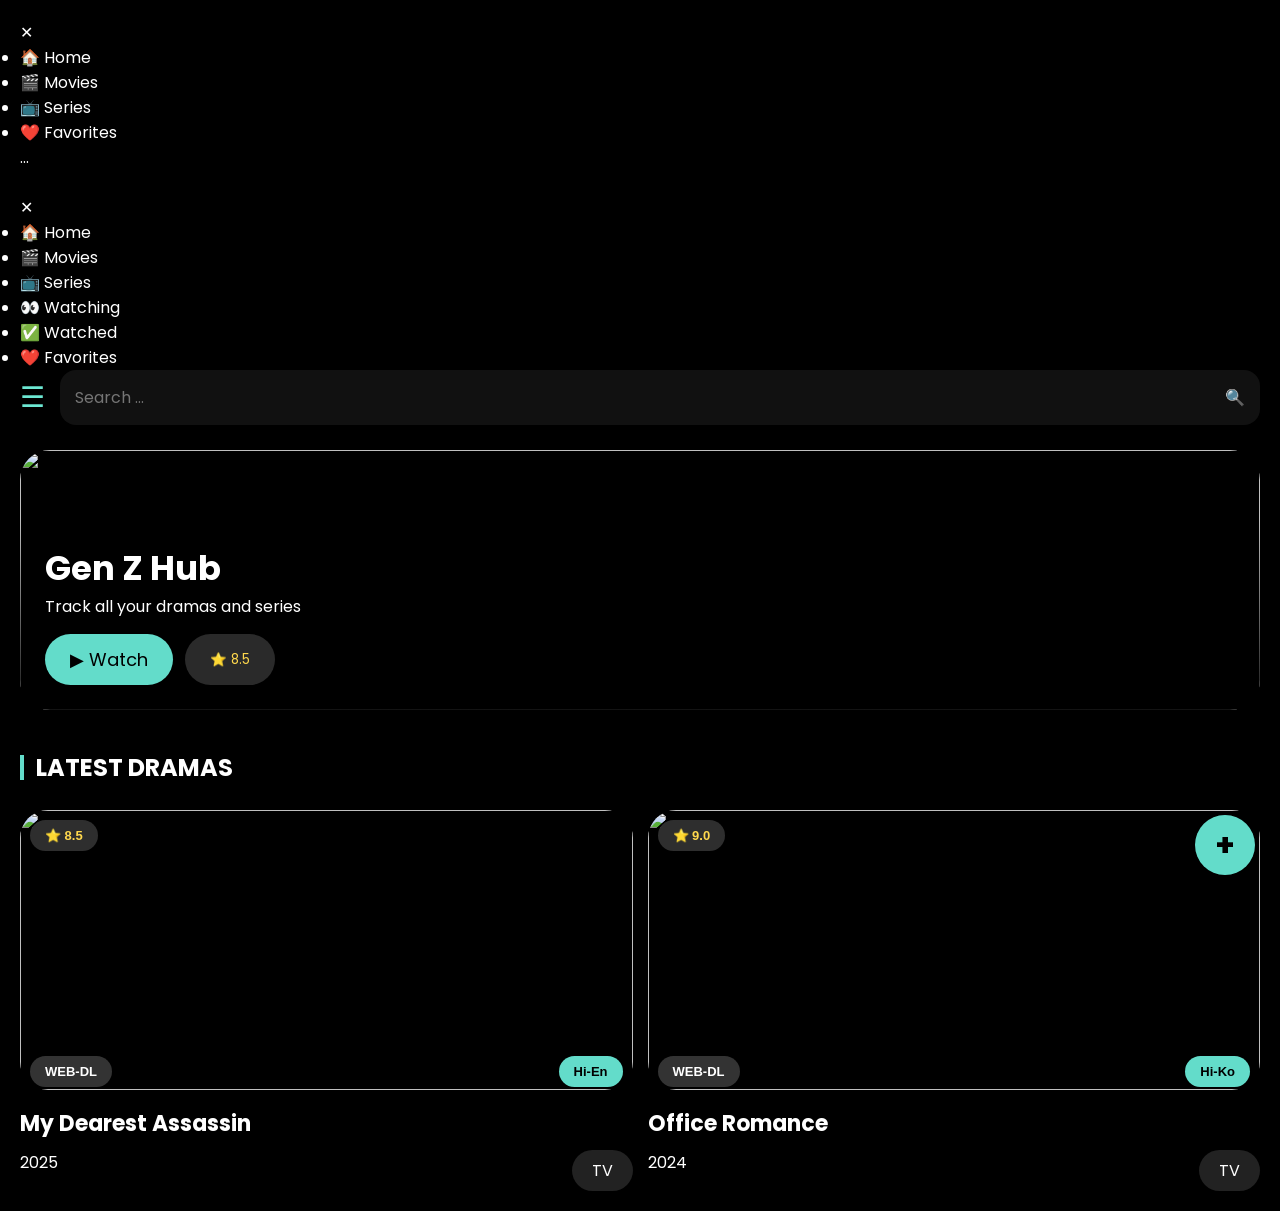
==== commit 764d301e: "Update index.html" ====
--- a/index.html
+++ b/index.html
@@ -11,9 +11,67 @@
 </head>
 <body>
 
+<div class="sidebar" id="sidebar">
+
+<div class="close-btn" onclick="closeMenu()">
+✕
+</div>
+
+<ul>
+<li>🏠 Home</li>
+<li>🎬 Movies</li>
+<li>📺 Series</li>
+<li>❤️ Favorites</li>
+</ul>
+
+</div>
+
+<!-- Header yaha se start -->
+<header>
+...
+</header>
+<body>
+<div class="sidebar" id="sidebar">
+
+<div class="close-btn" onclick="closeMenu()">
+✕
+</div>
+
+<ul>
+
+<li onclick="showAll()">
+🏠 Home
+</li>
+
+<li onclick="filterType('Movie')">
+🎬 Movies
+</li>
+
+<li onclick="filterType('Series')">
+📺 Series
+</li>
+
+<li onclick="showWatching()">
+👀 Watching
+</li>
+
+<li onclick="showWatched()">
+✅ Watched
+</li>
+
+<li onclick="showFavorites()">
+❤️ Favorites
+</li>
+
+</ul>
+
+</div>
+
 <header>
 
-<div class="menu">☰</div>
+<div class="menu" onclick="openMenu()">
+☰
+</div>
 
 <div class="search-box">
 <input type="text" placeholder="Search ...">
--- a/style.css
+++ b/style.css
@@ -2,155 +2,239 @@
 margin:0;
 padding:0;
 box-sizing:border-box;
-font-family:'Poppins',sans-serif;
+font-family:Poppins,sans-serif;
 }
 
 body{
-background:#050505;
+background:#000;
+color:#fff;
+padding:20px;
+}
+
+header{
+display:flex;
+align-items:center;
+gap:15px;
+margin-bottom:25px;
+}
+
+.menu{
+font-size:28px;
+color:#6de8d3;
+}
+
+.search-box{
+flex:1;
+background:#111;
+border-radius:16px;
+padding:15px;
+display:flex;
+align-items:center;
+justify-content:space-between;
+}
+
+.search-box input{
+background:none;
+border:none;
+outline:none;
 color:white;
+width:100%;
+font-size:16px;
+}
+
+.hero{
+position:relative;
+height:260px;
+border-radius:30px;
+overflow:hidden;
+margin-bottom:40px;
+}
+
+.hero img{
+width:100%;
+height:100%;
+object-fit:cover;
+}
+
+.overlay{
+position:absolute;
+left:0;
+right:0;
+bottom:0;
+padding:25px;
+background:linear-gradient(
+transparent,
+rgba(0,0,0,.9)
+);
+}
+
+.overlay h1{
+font-size:34px;
+}
+
+.hero-btns{
+display:flex;
+gap:12px;
+margin-top:15px;
+}
+
+.watch{
+background:#63dcca;
+border:none;
+padding:12px 25px;
+border-radius:30px;
+font-size:18px;
+}
+
+.rating{
+background:#2a2a2a;
+color:#ffd84d;
+border:none;
+padding:12px 25px;
+border-radius:30px;
+}
+
+.section-title{
+display:flex;
+align-items:center;
+gap:12px;
+margin-bottom:25px;
+}
+
+.section-title span{
+width:4px;
+height:25px;
+background:#63dcca;
+}
+
+.grid{
+display:grid;
+grid-template-columns:1fr 1fr;
+gap:15px;
+}
+
+.poster{
+position:relative;
+}
+
+.poster img{
+width:100%;
+height:280px;
+object-fit:cover;
+border-radius:28px;
+}
+
+.badge{
+position:absolute;
+padding:8px 15px;
+border-radius:20px;
+font-size:13px;
+font-weight:600;
+}
+
+.rating-badge{
+top:10px;
+left:10px;
+background:#2e2e2e;
+color:#ffd84d;
+}
+
+.quality{
+bottom:10px;
+left:10px;
+background:#333;
+}
+
+.lang{
+bottom:10px;
+right:10px;
+background:#63dcca;
+color:#000;
+}
+
+.card h3{
+margin-top:10px;
+font-size:22px;
+}
+
+.meta{
+display:flex;
+justify-content:space-between;
+margin-top:10px;
+}
+
+.pill{
+background:#222;
+padding:8px 20px;
+border-radius:30px;
+}
+
+.fab{
+position:fixed;
+bottom:25px;
+right:25px;
+width:60px;
+height:60px;
+border:none;
+border-radius:50%;
+background:#63dcca;
+font-size:32px;
+font-weight:bold;
+}
+.actions{
+display:flex;
+gap:10px;
+margin-top:10px;
+}
+
+.actions button{
+flex:1;
+padding:10px;
+border:none;
+border-radius:15px;
+background:#1c1c1c;
+color:white;
+font-size:18px;
+}
+
+.details-container{
 padding:20px;
 }
 
-header{
-margin-bottom:25px;
-}
-
-h1{
-font-size:2rem;
-color:#57ffe6;
-}
-
-.top-bar{
-display:flex;
-gap:10px;
-margin-top:15px;
-}
-
-.top-bar input{
-flex:1;
-padding:12px;
-border:none;
-border-radius:15px;
-background:#111;
-color:white;
-}
-
-.top-bar button{
-background:#57ffe6;
-border:none;
-padding:12px 18px;
-border-radius:15px;
-font-weight:bold;
-cursor:pointer;
-}
-
-.hero{
-background:linear-gradient(
-135deg,
-#0a0a0a,
-#102a2a
-);
-
-padding:20px;
+.details-poster{
+width:100%;
 border-radius:25px;
 margin-bottom:20px;
 }
 
-.drama-grid{
-display:grid;
-grid-template-columns:repeat(
-auto-fill,
-minmax(170px,1fr)
-);
-
-gap:20px;
-}
-
-.card{
-background:#111;
-border-radius:22px;
-overflow:hidden;
-cursor:pointer;
-transition:0.3s;
-}
-
-.card:hover{
-transform:translateY(-6px);
-}
-
-.card img{
-width:100%;
-height:260px;
-object-fit:cover;
-}
-
-.card-content{
-padding:12px;
-}
-
-.genre{
-color:#57ffe6;
-font-size:13px;
-}
-
-.rating{
-background:#57ffe6;
+.detail-tags{
+display:flex;
+gap:10px;
+margin:15px 0;
+flex-wrap:wrap;
+}
+
+.detail-tags span{
+background:#63dcca;
 color:black;
-padding:4px 10px;
-border-radius:15px;
-display:inline-block;
-margin-top:6px;
+padding:8px 15px;
+border-radius:25px;
+font-weight:600;
+}
+
+.watch-link{
+display:block;
+text-align:center;
+background:#63dcca;
+padding:15px;
+border-radius:30px;
+margin:20px 0;
+color:black;
 font-weight:bold;
-}
-
-.status{
-margin-top:8px;
-font-size:13px;
-}
-
-.actions{
-display:flex;
-justify-content:space-between;
-margin-top:10px;
-}
-
-.delete-btn{
-background:red;
-border:none;
-padding:8px;
-border-radius:10px;
-color:white;
-}
-
-.watch-btn{
-background:#57ffe6;
-border:none;
-padding:8px;
-border-radius:10px;
-}
-
-.modal{
-display:none;
-position:fixed;
-inset:0;
-background:rgba(0,0,0,.8);
-}
-
-.modal-content{
-background:#111;
-padding:20px;
-width:90%;
-max-width:450px;
-margin:50px auto;
-border-radius:20px;
-}
-
-.modal-content input{
-width:100%;
-padding:12px;
-margin:8px 0;
-background:#1d1d1d;
-border:none;
-border-radius:12px;
-color:white;
+text-decoration:none;
+}
+
+.info p{
+margin:10px 0;
+font-size:18px;
 }
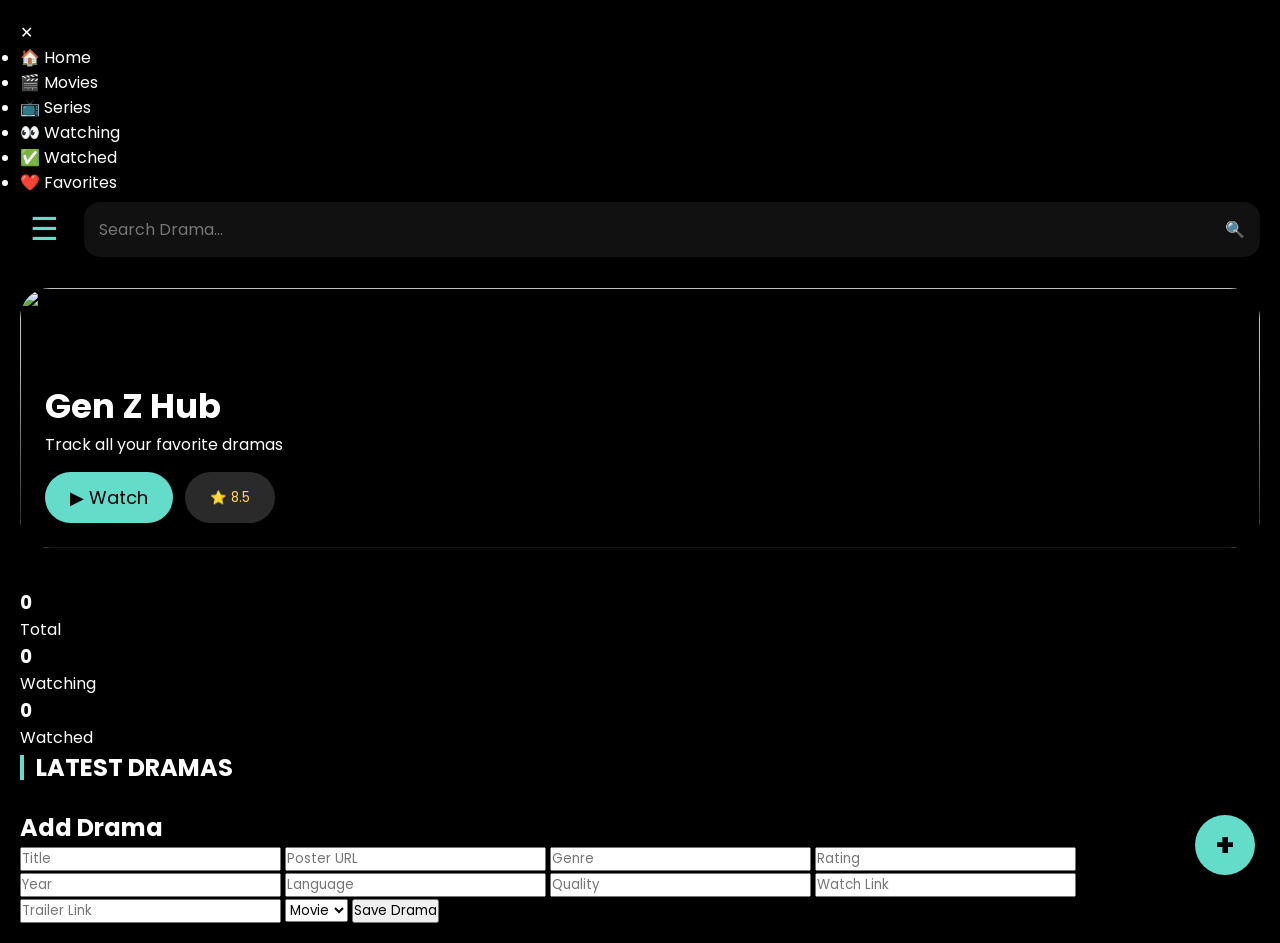
==== commit 0147d2bd: "Update index.html" ====
--- a/index.html
+++ b/index.html
@@ -3,13 +3,17 @@
 <head>
 <meta charset="UTF-8">
 <meta name="viewport" content="width=device-width, initial-scale=1.0">
+
 <title>Gen Z Hub</title>
 
 <link href="https://fonts.googleapis.com/css2?family=Poppins:wght@300;400;500;600;700&display=swap" rel="stylesheet">
 
 <link rel="stylesheet" href="style.css">
 </head>
+
 <body>
+
+<!-- Sidebar -->
 
 <div class="sidebar" id="sidebar">
 
@@ -18,30 +22,8 @@
 </div>
 
 <ul>
-<li>🏠 Home</li>
-<li>🎬 Movies</li>
-<li>📺 Series</li>
-<li>❤️ Favorites</li>
-</ul>
 
-</div>
-
-<!-- Header yaha se start -->
-<header>
-...
-</header>
-<body>
-<div class="sidebar" id="sidebar">
-
-<div class="close-btn" onclick="closeMenu()">
-✕
-</div>
-
-<ul>
-
-<li onclick="showAll()">
-🏠 Home
-</li>
+<li onclick="showAll()">🏠 Home</li>
 
 <li onclick="filterType('Movie')">
 🎬 Movies
@@ -67,6 +49,8 @@
 
 </div>
 
+<!-- Header -->
+
 <header>
 
 <div class="menu" onclick="openMenu()">
@@ -74,82 +58,140 @@
 </div>
 
 <div class="search-box">
-<input type="text" placeholder="Search ...">
+
+<input
+type="text"
+placeholder="Search Drama...">
+
 <span>🔍</span>
+
 </div>
 
 </header>
 
+<!-- Hero Banner -->
+
 <section class="hero">
 
-<img src="https://images.unsplash.com/photo-1489599849927-2ee91cede3ba?w=1200">
+<img
+src="https://images.unsplash.com/photo-1489599849927-2ee91cede3ba?w=1200">
 
 <div class="overlay">
+
 <h1>Gen Z Hub</h1>
-<p>Track all your dramas and series</p>
+
+<p>
+Track all your favorite dramas
+</p>
 
 <div class="hero-btns">
-<button class="watch">▶ Watch</button>
-<button class="rating">⭐ 8.5</button>
-</div>
-</div>
 
-</section>
+<button class="watch">
+▶ Watch
+</button>
 
-<div class="section-title">
-<span></span>
-<h2>LATEST DRAMAS</h2>
-</div>
+<button class="rating">
+⭐ 8.5
+</button>
 
-<section class="grid">
-
-<div class="card">
-<div class="poster">
-
-<img src="https://picsum.photos/300/450?1">
-
-<div class="badge rating-badge">⭐ 8.5</div>
-
-<div class="badge quality">WEB-DL</div>
-
-<div class="badge lang">Hi-En</div>
-
-</div>
-
-<h3>My Dearest Assassin</h3>
-
-<div class="meta">
-<span>2025</span>
-<span class="pill">TV</span>
-</div>
-
-</div>
-
-<div class="card">
-<div class="poster">
-
-<img src="https://picsum.photos/300/450?2">
-
-<div class="badge rating-badge">⭐ 9.0</div>
-
-<div class="badge quality">WEB-DL</div>
-
-<div class="badge lang">Hi-Ko</div>
-
-</div>
-
-<h3>Office Romance</h3>
-
-<div class="meta">
-<span>2024</span>
-<span class="pill">TV</span>
 </div>
 
 </div>
 
 </section>
 
-<button class="fab">+</button>
+<!-- Stats -->
+
+<section class="stats">
+
+<div class="stat">
+<h3 id="totalDramas">0</h3>
+<p>Total</p>
+</div>
+
+<div class="stat">
+<h3 id="watchingCount">0</h3>
+<p>Watching</p>
+</div>
+
+<div class="stat">
+<h3 id="watchedCount">0</h3>
+<p>Watched</p>
+</div>
+
+</section>
+
+<!-- Latest -->
+
+<div class="section-title">
+
+<span></span>
+
+<h2>
+LATEST DRAMAS
+</h2>
+
+</div>
+
+<!-- Drama Grid -->
+
+<section class="grid">
+
+</section>
+
+<!-- Floating Button -->
+
+<button
+class="fab"
+onclick="openModal()">
+
++
+
+</button>
+
+<!-- Add Drama Modal -->
+
+<div class="modal" id="addModal">
+
+<div class="modal-box">
+
+<h2>Add Drama</h2>
+
+<input id="title" placeholder="Title">
+
+<input id="poster" placeholder="Poster URL">
+
+<input id="genre" placeholder="Genre">
+
+<input id="rating" placeholder="Rating">
+
+<input id="year" placeholder="Year">
+
+<input id="language" placeholder="Language">
+
+<input id="quality" placeholder="Quality">
+
+<input id="watch" placeholder="Watch Link">
+
+<input id="trailer" placeholder="Trailer Link">
+
+<select id="type">
+
+<option>Movie</option>
+
+<option>Series</option>
+
+</select>
+
+<button onclick="saveDrama()">
+Save Drama
+</button>
+
+</div>
+
+</div>
+
+<script src="app.js"></script>
 
 </body>
 </html>
--- a/style.css
+++ b/style.css
@@ -237,4 +237,10 @@
 .info p{
 margin:10px 0;
 font-size:18px;
+}
+.menu{
+font-size:32px;
+color:#63dcca;
+cursor:pointer;
+padding:10px;
 }
